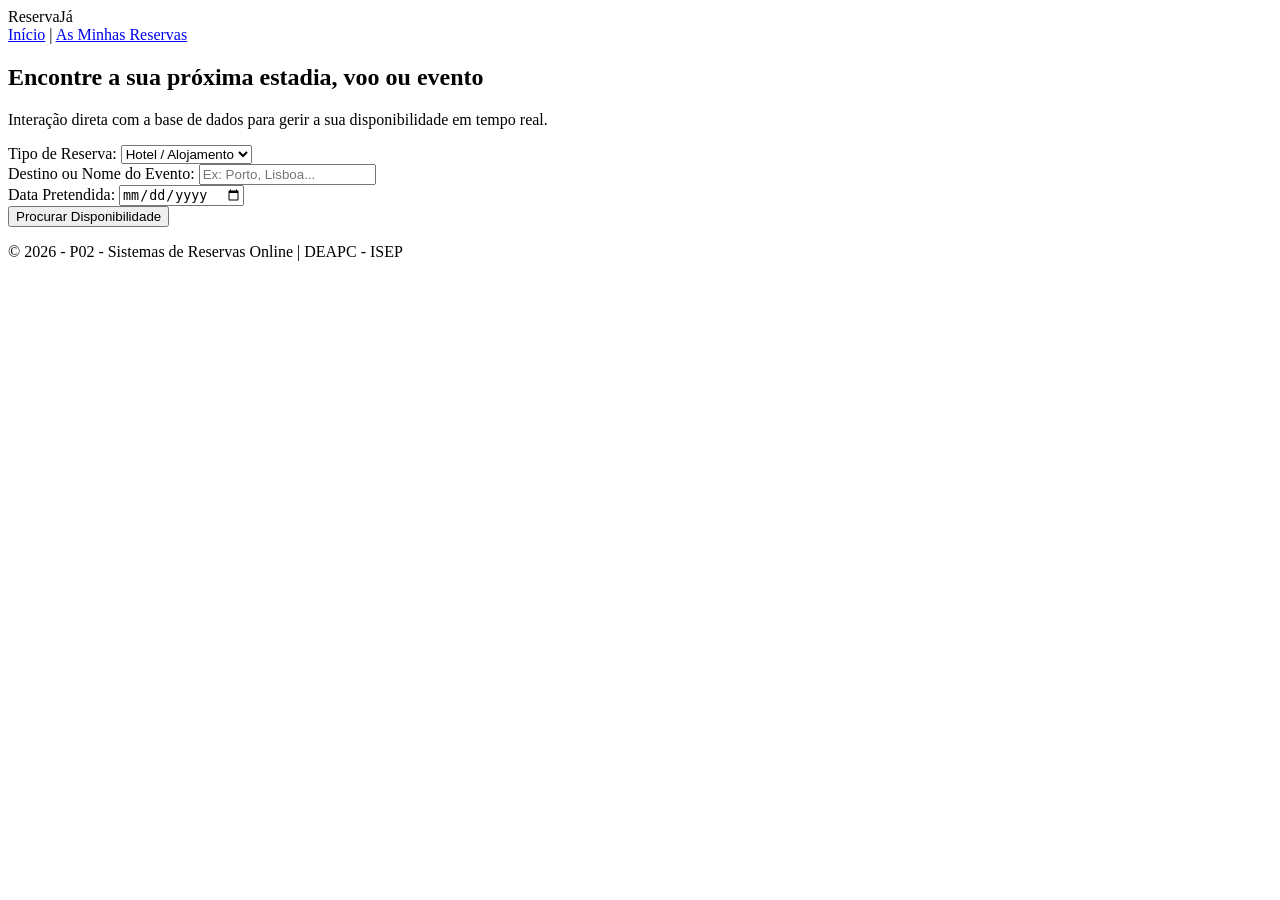
==== index.html @ 6668752a "correção do style no html" ====
<!DOCTYPE html>
<html lang="pt">
<head>
    <meta charset="UTF-8">
    <meta name="viewport" content="width=device-width, initial-scale=1.0">
    <title>ReservaJá | P02 - Sistemas de Reservas Online</title>
    <link rel="stylesheet" href="styles/style.css">
</head>
<body>

    <header>
        <div class="logo">ReservaJá</div>
        <nav>
            <a href="index.html" class="ativo">Início</a> | 
            <a href="reservas.html">As Minhas Reservas</a>
        </nav>
    </header>

    <main class="conteudo-principal">
        <section class="banner-pesquisa">
            <h2>Encontre a sua próxima estadia, voo ou evento</h2>
            <p>Interação direta com a base de dados para gerir a sua disponibilidade em tempo real.</p>
            
            <form class="form-pesquisa">
                <div class="grupo-input">
                    <label for="tipo">Tipo de Reserva:</label>
                    <select id="tipo" name="tipo">
                        <option value="hotel">Hotel / Alojamento</option>
                        <option value="voo">Voo / Viagem</option>
                        <option value="evento">Evento / Concerto</option>
                    </select>
                </div>
                
                <div class="grupo-input">
                    <label for="destino">Destino ou Nome do Evento:</label>
                    <input type="text" id="destino" placeholder="Ex: Porto, Lisboa..." required>
                </div>

                <div class="grupo-input">
                    <label for="data">Data Pretendida:</label>
                    <input type="date" id="data" required>
                </div>

                <button type="button" class="btn-procurar" onclick="alert('A pesquisar na base de dados...')">Procurar Disponibilidade</button>
            </form>
        </section>
    </main>

    <footer>
        <p>&copy; 2026 - P02 - Sistemas de Reservas Online | DEAPC - ISEP</p>
    </footer>

</body>
</html>
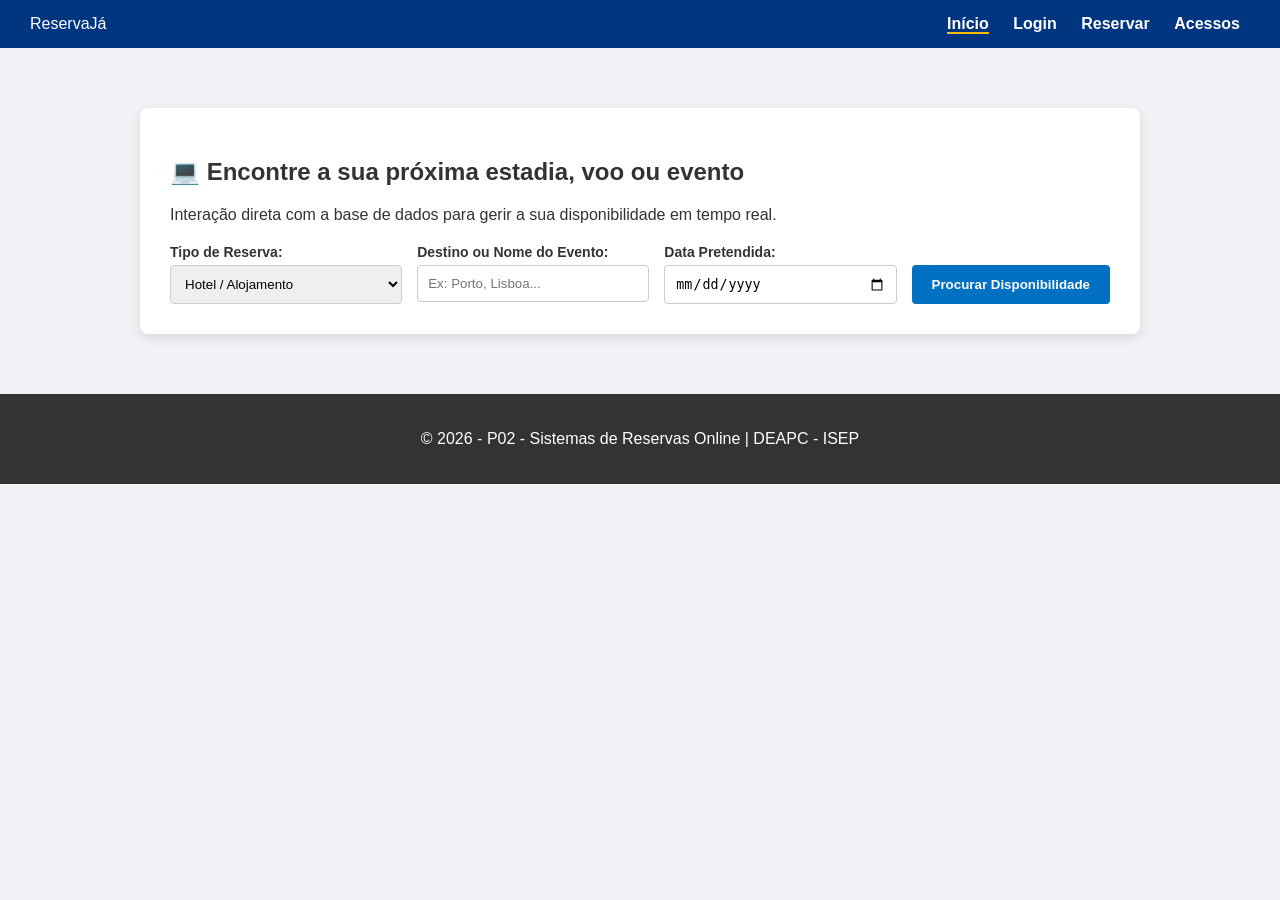
==== commit 18e21c6b: "alterações ficheiros html" ====
--- a/index.html
+++ b/index.html
@@ -3,16 +3,17 @@
 <head>
     <meta charset="UTF-8">
     <meta name="viewport" content="width=device-width, initial-scale=1.0">
-    <title>ReservaJá | P02 - Sistemas de Reservas Online</title>
-    <link rel="stylesheet" href="styles/style.css">
+    <title>ReservaJá - Pesquisa</title>
+    <link rel="stylesheet" href="style.css">
 </head>
 <body>
-
     <header>
         <div class="logo">ReservaJá</div>
         <nav>
-            <a href="index.html" class="ativo">Início</a> | 
-            <a href="reservas.html">As Minhas Reservas</a>
+            <a href="index.html" class="ativo">Início</a>
+            <a href="login.html">Login</a>
+            <a href="reservas.html">Reservar</a>
+            <a href="acessos.php">Acessos</a>
         </nav>
     </header>
 
@@ -20,8 +21,8 @@
         <section class="banner-pesquisa">
             <h2>Encontre a sua próxima estadia, voo ou evento</h2>
             <p>Interação direta com a base de dados para gerir a sua disponibilidade em tempo real.</p>
-            
-            <form class="form-pesquisa">
+
+            <form class="form-pesquisa" method="POST" action="pesquisa.php">
                 <div class="grupo-input">
                     <label for="tipo">Tipo de Reserva:</label>
                     <select id="tipo" name="tipo">
@@ -30,18 +31,18 @@
                         <option value="evento">Evento / Concerto</option>
                     </select>
                 </div>
-                
+
                 <div class="grupo-input">
                     <label for="destino">Destino ou Nome do Evento:</label>
-                    <input type="text" id="destino" placeholder="Ex: Porto, Lisboa..." required>
+                    <input type="text" id="destino" name="destino" placeholder="Ex: Porto, Lisboa..." required>
                 </div>
 
                 <div class="grupo-input">
                     <label for="data">Data Pretendida:</label>
-                    <input type="date" id="data" required>
+                    <input type="date" id="data" name="data" required>
                 </div>
 
-                <button type="button" class="btn-procurar" onclick="alert('A pesquisar na base de dados...')">Procurar Disponibilidade</button>
+                <button type="submit" class="btn-procurar">Procurar Disponibilidade</button>
             </form>
         </section>
     </main>
@@ -49,6 +50,5 @@
     <footer>
         <p>&copy; 2026 - P02 - Sistemas de Reservas Online | DEAPC - ISEP</p>
     </footer>
-
 </body>
-</html>+</html>
--- a/style.css
+++ b/style.css
@@ -0,0 +1,184 @@
+/* --- SELETORES INDIVIDUAIS (Tags) --- */
+body {
+    font-family: 'Segoe UI', Tahoma, Geneva, Verdana, sans-serif;
+    background-color: #f0f2f5;
+    margin: 0;
+    padding: 0;
+    color: #333;
+}
+
+header {
+    background-color: #003580;
+    color: white;
+    padding: 15px 30px;
+    display: flex;
+    justify-content: space-between;
+    align-items: center;
+}
+
+footer {
+    text-align: center;
+    padding: 20px;
+    background-color: #333;
+    color: white;
+    margin-top: 40px;
+}
+
+/* --- SELETORES COMBINADOS --- */
+header nav a {
+    color: white;
+    text-decoration: none;
+    margin: 0 10px;
+    font-weight: bold;
+}
+
+/* --- SELETORES DE CLASSE --- */
+.conteudo-principal {
+    max-width: 1000px;
+    margin: 40px auto;
+    padding: 20px;
+}
+
+/* Novo Banner com as tuas duas imagens (Voo e Hotel) */
+.banner-imagens {
+    height: 250px;
+    width: 100%;
+    background-image: 
+        url('../images/voo.jpg'), 
+        url('../images/hotel.avif');
+    
+    /* CORREÇÃO AQUI: Posiciona uma à esquerda e outra à direita */
+    background-position: left center, right center;
+    
+    /* CORREÇÃO AQUI: Força cada imagem a ocupar exatamente metade (50%) da largura */
+    background-size: 50% 100%, 50% 100%;
+    background-repeat: no-repeat;
+    position: relative;
+    border-bottom: 4px solid #003580;
+}
+
+/* Camada escura por cima das fotos para dar contraste ao texto */
+.banner-texto {
+    position: absolute;
+    top: 0; left: 0; width: 100%; height: 100%;
+    background-color: rgba(0, 0, 0, 0.45);
+    display: flex;
+    flex-direction: column;
+    justify-content: center;
+    align-items: center;
+    color: #ffffff;
+    text-align: center;
+}
+
+.banner-texto h2 {
+    font-size: 1.8rem;
+    margin-bottom: 8px;
+    font-weight: bold;
+}
+
+.banner-texto p {
+    font-size: 1.1rem;
+    margin: 0;
+}
+
+.banner-pesquisa {
+    background-color: white;
+    padding: 30px;
+    border-radius: 8px;
+    box-shadow: 0 4px 12px rgba(0,0,0,0.1);
+}
+
+.form-pesquisa {
+    display: flex;
+    flex-wrap: wrap;
+    gap: 15px;
+    margin-top: 20px;
+}
+
+.grupo-input {
+    display: flex;
+    flex-direction: column;
+    flex: 1;
+    min-width: 220px;
+}
+
+.grupo-input label {
+    margin-bottom: 5px;
+    font-size: 14px;
+    font-weight: 600;
+}
+
+.grupo-input input, .grupo-input select {
+    padding: 10px;
+    border: 1px solid #ccc;
+    border-radius: 4px;
+}
+
+.btn-procurar {
+    background-color: #0071c2;
+    color: white;
+    border: none;
+    padding: 12px 20px;
+    border-radius: 4px;
+    cursor: pointer;
+    font-weight: bold;
+    align-self: flex-end;
+}
+
+/* --- PSEUDO-CLASSES --- */
+header nav a:hover {
+    text-decoration: underline;
+    color: #febb02;
+}
+
+header nav a.ativo {
+    border-bottom: 2px solid #febb02;
+}
+
+.btn-procurar:hover {
+    background-color: #005998;
+}
+
+/* --- PSEUDO-ELEMENTOS --- */
+.banner-pesquisa h2::before {
+    content: "💻 ";
+}
+
+/* --- RESPONSIVIDADE (Exercício 4) --- */
+@media (max-width: 768px) {
+    header {
+        flex-direction: column;
+        gap: 10px;
+        text-align: center;
+    }
+
+    /* Ajuste do novo banner para ecrãs de telemóvel */
+    .banner-imagens {
+        height: 160px;
+        background-image: url('../images/hotel.avif');
+        background-size: cover;
+        background-position: center;
+    }
+    
+    .banner-texto h2 {
+        font-size: 1.3rem;
+    }
+    
+    .banner-texto p {
+        font-size: 0.9rem;
+    }
+
+    .form-pesquisa {
+        flex-direction: column;
+    }
+
+    .grupo-input {
+        width: 100%;
+    }
+
+    .btn-procurar {
+        width: 100%;
+        align-self: center;
+        margin-top: 10px;
+    }
+}
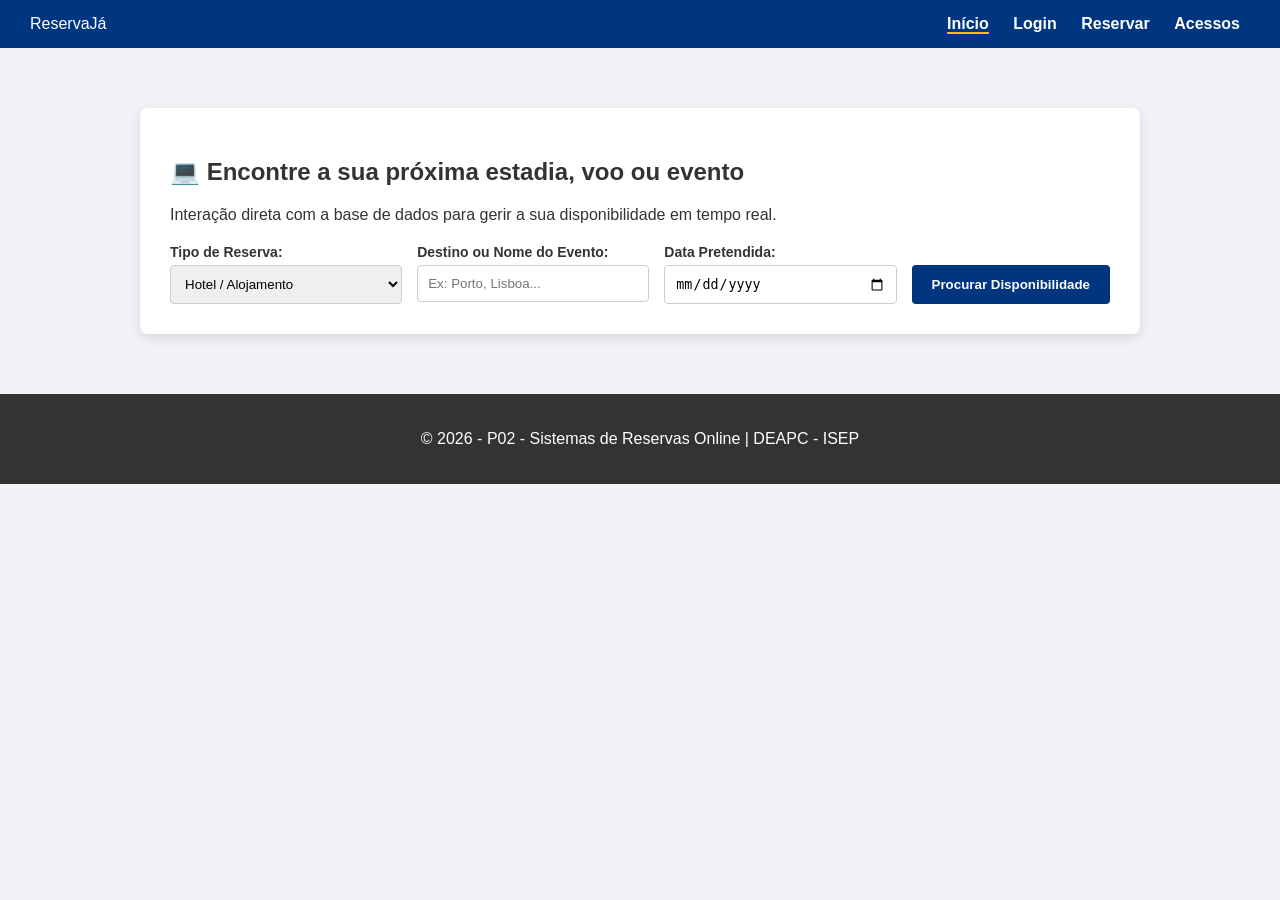
==== commit 757fb1ff: "alterações ficheiros html para ser validado por JS" ====
--- a/index.html
+++ b/index.html
@@ -5,6 +5,7 @@
     <meta name="viewport" content="width=device-width, initial-scale=1.0">
     <title>ReservaJá - Pesquisa</title>
     <link rel="stylesheet" href="style.css">
+    <script src="validacoes.js" defer></script>
 </head>
 <body>
     <header>
@@ -22,7 +23,7 @@
             <h2>Encontre a sua próxima estadia, voo ou evento</h2>
             <p>Interação direta com a base de dados para gerir a sua disponibilidade em tempo real.</p>
 
-            <form class="form-pesquisa" method="POST" action="pesquisa.php">
+            <form class="form-pesquisa" method="POST" action="pesquisa.php" onsubmit="return validarPesquisa()">
                 <div class="grupo-input">
                     <label for="tipo">Tipo de Reserva:</label>
                     <select id="tipo" name="tipo">
--- a/style.css
+++ b/style.css
@@ -115,7 +115,7 @@
 }
 
 .btn-procurar {
-    background-color: #0071c2;
+    background-color: #003580;
     color: white;
     border: none;
     padding: 12px 20px;
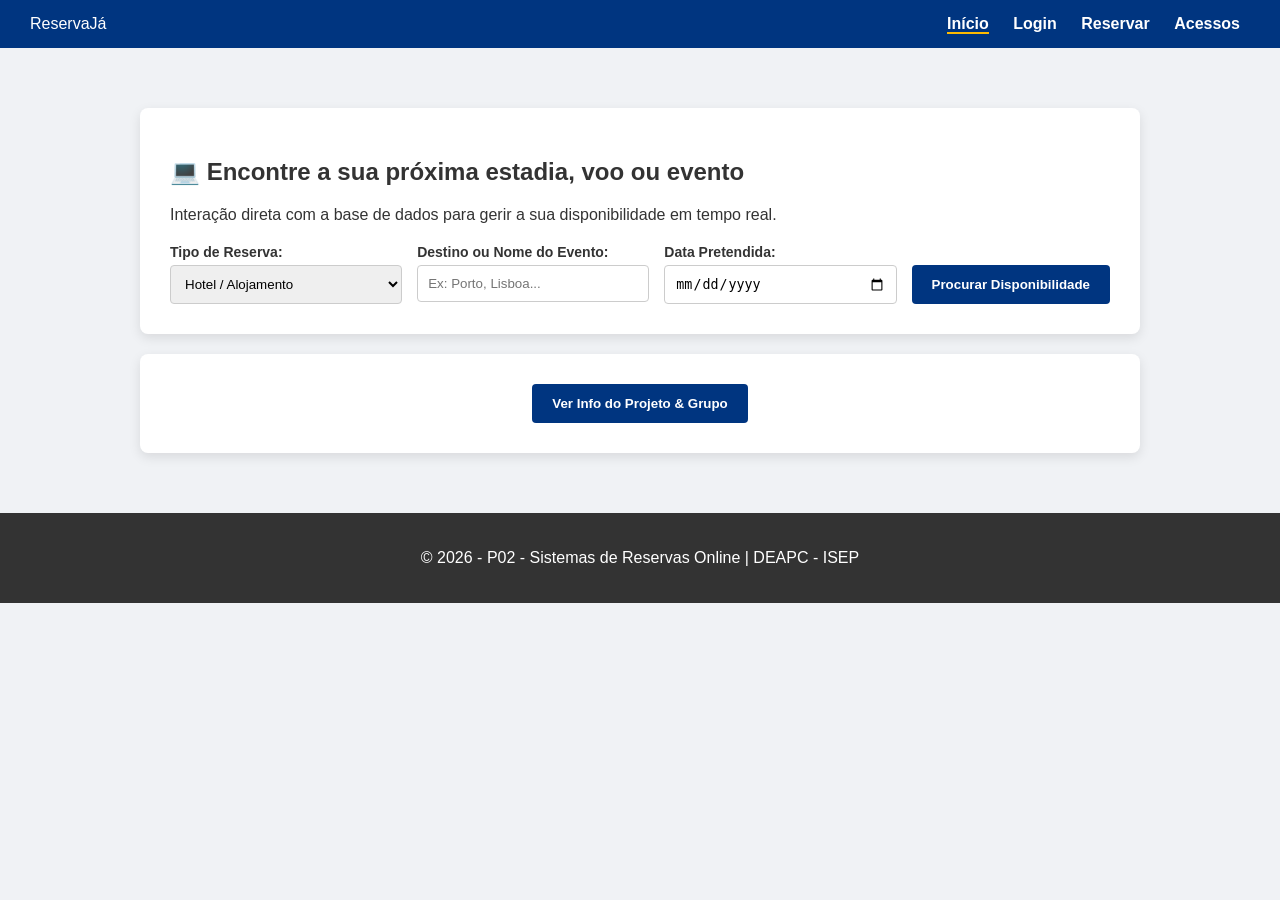
==== commit 1aa8ff31: "alteração DOM para o index" ====
--- a/index.html
+++ b/index.html
@@ -44,7 +44,21 @@
                 </div>
 
                 <button type="submit" class="btn-procurar">Procurar Disponibilidade</button>
-            </form>
+            </form> </section> <section class="banner-pesquisa" style="margin-top: 20px; text-align: center;">
+            <button type="button" class="btn-procurar" onclick="toggleInfoGrupo()" style="align-self: center;">
+                Ver Info do Projeto & Grupo
+            </button>
+            
+            <div id="info-grupo" style="display: none; margin-top: 20px; padding: 15px; border: 1px dashed #003580; background-color: #fff; text-align: left; border-radius: 4px;">
+                <h3>Descrição do Projeto (Guião W0)</h3>
+                <p>O <strong>ReservaJá</strong> é uma plataforma web desenvolvida para a gestão integrada de reservas em tempo real (Alojamentos, Voos e Eventos), interligada com uma base de dados SQLite3 e validações client-side com JavaScript.</p>
+                
+                <h3>Elementos do Grupo (P02)</h3>
+                <ul>
+                    <li><strong>Teu Nome Completo</strong> - Número de Aluno</li>
+                    <li><strong>Nome do Teu Colega</strong> - Número de Aluno</li>
+                </ul>
+            </div>
         </section>
     </main>
 
@@ -52,4 +66,4 @@
         <p>&copy; 2026 - P02 - Sistemas de Reservas Online | DEAPC - ISEP</p>
     </footer>
 </body>
-</html>
+</html>
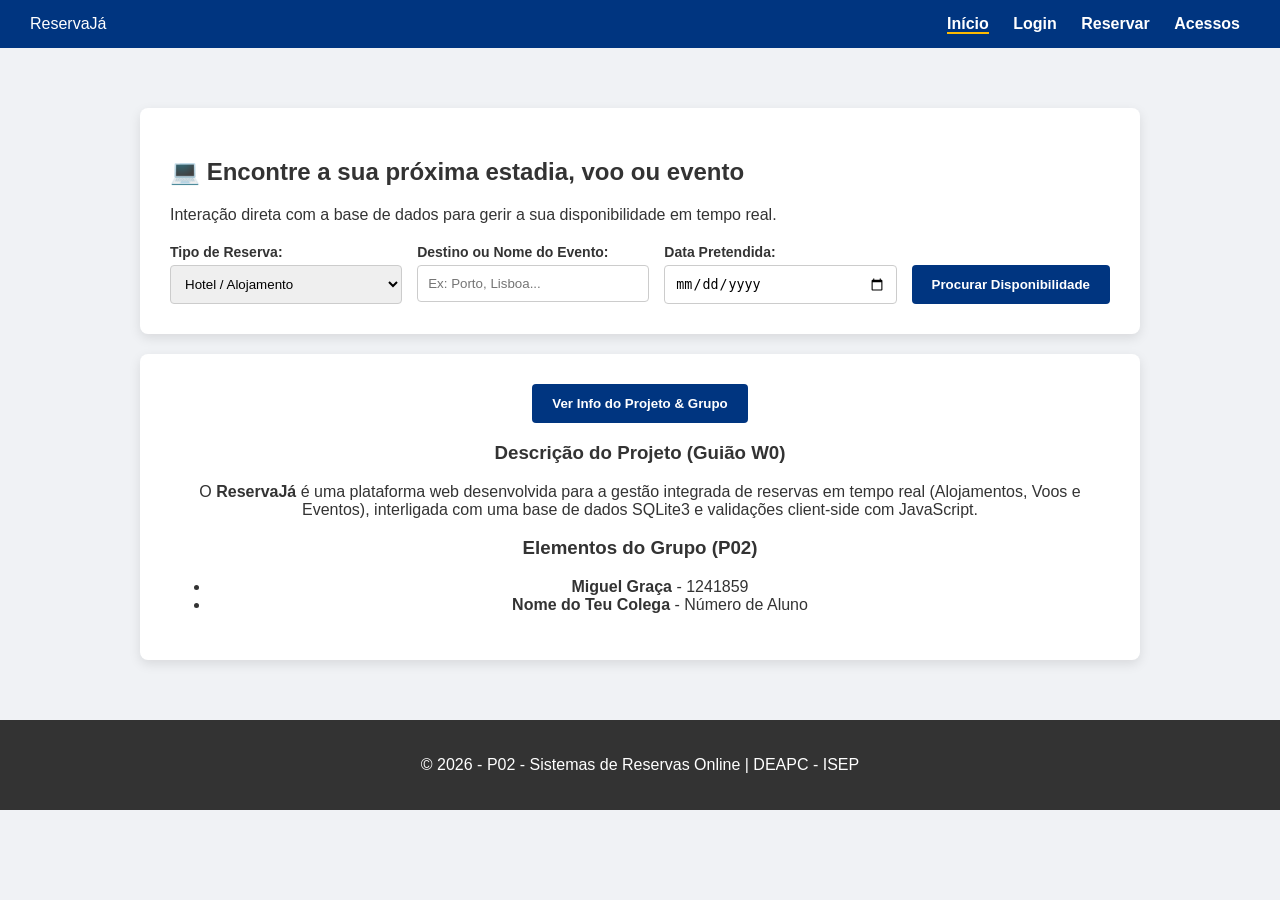
==== commit b4e857dd: "es" ====
--- a/index.html
+++ b/index.html
@@ -49,13 +49,13 @@
                 Ver Info do Projeto & Grupo
             </button>
             
-            <div id="info-grupo" style="display: none; margin-top: 20px; padding: 15px; border: 1px dashed #003580; background-color: #fff; text-align: left; border-radius: 4px;">
+            <div id="info-grupo"> 
                 <h3>Descrição do Projeto (Guião W0)</h3>
                 <p>O <strong>ReservaJá</strong> é uma plataforma web desenvolvida para a gestão integrada de reservas em tempo real (Alojamentos, Voos e Eventos), interligada com uma base de dados SQLite3 e validações client-side com JavaScript.</p>
                 
                 <h3>Elementos do Grupo (P02)</h3>
                 <ul>
-                    <li><strong>Teu Nome Completo</strong> - Número de Aluno</li>
+                    <li><strong>Miguel Graça</strong> - 1241859</li>
                     <li><strong>Nome do Teu Colega</strong> - Número de Aluno</li>
                 </ul>
             </div>
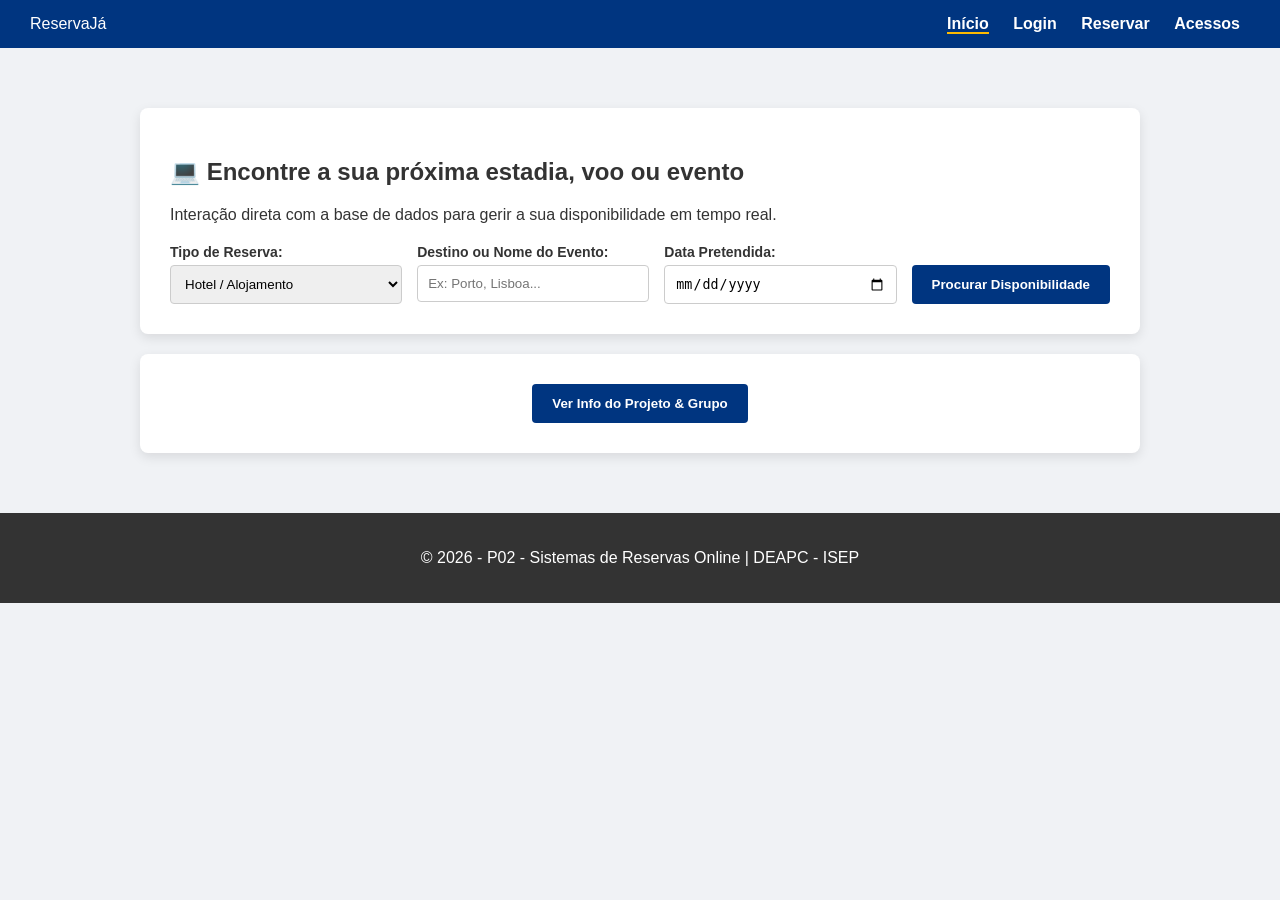
==== commit a440b1a7: "alterações no index para não aparecer incialmento as informações no botão ver info e javascript" ====
--- a/index.html
+++ b/index.html
@@ -49,7 +49,7 @@
                 Ver Info do Projeto & Grupo
             </button>
             
-            <div id="info-grupo"> 
+            <div id="info-grupo" style="display:none;">
                 <h3>Descrição do Projeto (Guião W0)</h3>
                 <p>O <strong>ReservaJá</strong> é uma plataforma web desenvolvida para a gestão integrada de reservas em tempo real (Alojamentos, Voos e Eventos), interligada com uma base de dados SQLite3 e validações client-side com JavaScript.</p>
                 
